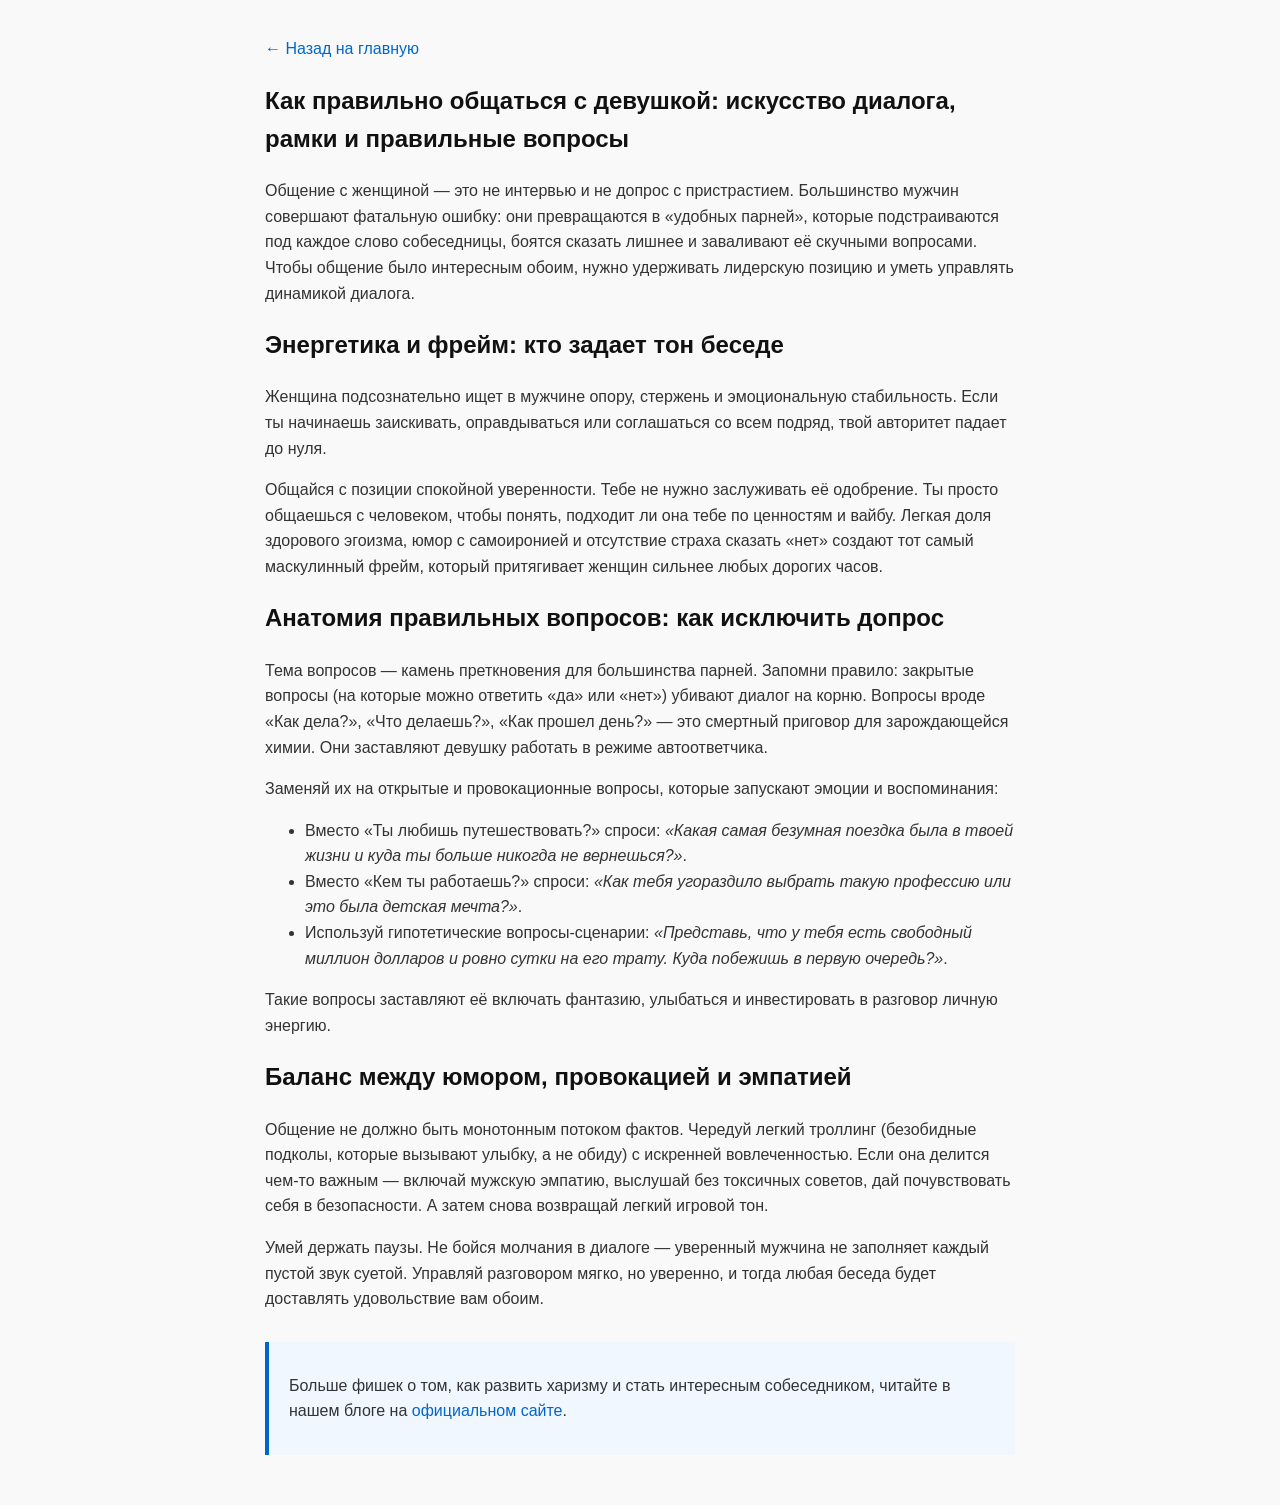
==== art-of-dialogue.html @ b241ec56 "Create art-of-dialogue.html" ====
<!DOCTYPE html>
<html lang="ru">
<head>
    <meta charset="UTF-8">
    <meta name="viewport" content="width=device-width, initial-scale=1.0">
    <title>Как правильно общаться с девушкой: искусство диалога, рамки и правильные вопросы</title>
    <link rel="stylesheet" href="style.css">
</head>
<body>
    <p><a href="index.html">← Назад на главную</a></p>

    <article>
        <h1>Как правильно общаться с девушкой: искусство диалога, рамки и правильные вопросы</h1>
        <p>Общение с женщиной — это не интервью и не допрос с пристрастием. Большинство мужчин совершают фатальную ошибку: они превращаются в «удобных парней», которые подстраиваются под каждое слово собеседницы, боятся сказать лишнее и заваливают её скучными вопросами. Чтобы общение было интересным обоим, нужно удерживать лидерскую позицию и уметь управлять динамикой диалога.</p>

        <h2>Энергетика и фрейм: кто задает тон беседе</h2>
        <p>Женщина подсознательно ищет в мужчине опору, стержень и эмоциональную стабильность. Если ты начинаешь заискивать, оправдываться или соглашаться со всем подряд, твой авторитет падает до нуля.</p>
        <p>Общайся с позиции спокойной уверенности. Тебе не нужно заслуживать её одобрение. Ты просто общаешься с человеком, чтобы понять, подходит ли она тебе по ценностям и вайбу. Легкая доля здорового эгоизма, юмор с самоиронией и отсутствие страха сказать «нет» создают тот самый маскулинный фрейм, который притягивает женщин сильнее любых дорогих часов.</p>

        <h2>Анатомия правильных вопросов: как исключить допрос</h2>
        <p>Тема вопросов — камень преткновения для большинства парней. Запомни правило: закрытые вопросы (на которые можно ответить «да» или «нет») убивают диалог на корню. Вопросы вроде «Как дела?», «Что делаешь?», «Как прошел день?» — это смертный приговор для зарождающейся химии. Они заставляют девушку работать в режиме автоответчика.</p>
        <p>Заменяй их на открытые и провокационные вопросы, которые запускают эмоции и воспоминания:</p>
        <ul>
            <li>Вместо «Ты любишь путешествовать?» спроси: <em>«Какая самая безумная поездка была в твоей жизни и куда ты больше никогда не вернешься?»</em>.</li>
            <li>Вместо «Кем ты работаешь?» спроси: <em>«Как тебя угораздило выбрать такую профессию или это была детская мечта?»</em>.</li>
            <li>Используй гипотетические вопросы-сценарии: <em>«Представь, что у тебя есть свободный миллион долларов и ровно сутки на его трату. Куда побежишь в первую очередь?»</em>.</li>
        </ul>
        <p>Такие вопросы заставляют её включать фантазию, улыбаться и инвестировать в разговор личную энергию.</p>

        <h2>Баланс между юмором, провокацией и эмпатией</h2>
        <p>Общение не должно быть монотонным потоком фактов. Чередуй легкий троллинг (безобидные подколы, которые вызывают улыбку, а не обиду) с искренней вовлеченностью. Если она делится чем-то важным — включай мужскую эмпатию, выслушай без токсичных советов, дай почувствовать себя в безопасности. А затем снова возвращай легкий игровой тон.</p>
        <p>Умей держать паузы. Не бойся молчания в диалоге — уверенный мужчина не заполняет каждый пустой звук суетой. Управляй разговором мягко, но уверенно, и тогда любая беседа будет доставлять удовольствие вам обоим.</p>

        <div class="cta-box">
            <p>Больше фишек о том, как развить харизму и стать интересным собеседником, читайте в нашем блоге на <a href="https://your-main-site.com" target="_blank" rel="noopener">официальном сайте</a>.</p>
        </div>
    </article>
</body>
</html>
---- style.css ----
body {
    font-family: -apple-system, BlinkMacSystemFont, "Segoe UI", Roboto, Helvetica, Arial, sans-serif;
    line-height: 1.6;
    color: #333;
    max-width: 750px;
    margin: 0 auto;
    padding: 20px;
    background-color: #f9f9f9;
}
header, footer {
    padding: 20px 0;
    border-bottom: 1px solid #eee;
    margin-bottom: 30px;
}
footer {
    border-bottom: none;
    border-top: 1px solid #eee;
    margin-top: 50px;
}
h1, h2, h3 { color: #111; }
a { color: #0066cc; text-decoration: none; }
a:hover { text-decoration: underline; }
.article-list { list-style: none; padding: 0; }
.article-list li { margin-bottom: 25px; }
.article-list h3 { margin-bottom: 5px; }
.cta-box {
    background-color: #f0f7ff;
    border-left: 4px solid #0066cc;
    padding: 15px 20px;
    margin: 30px 0;
}
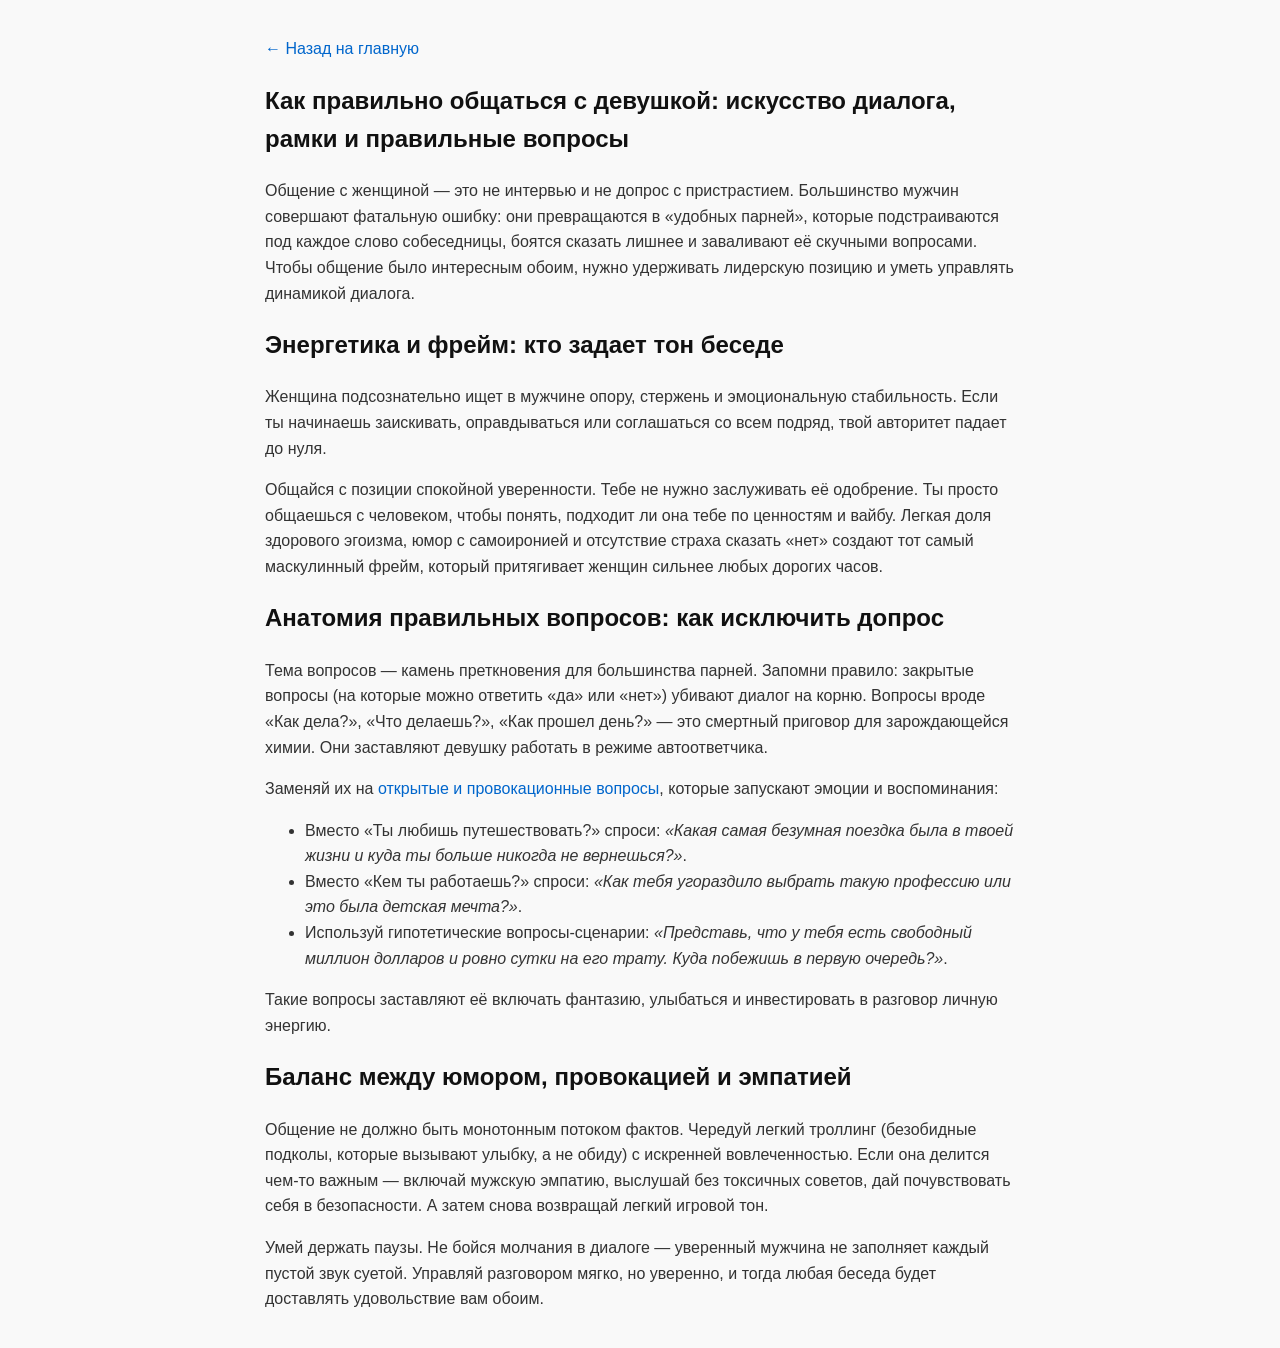
==== commit 35dfdca5: "Update art-of-dialogue.html" ====
--- a/art-of-dialogue.html
+++ b/art-of-dialogue.html
@@ -19,7 +19,7 @@
 
         <h2>Анатомия правильных вопросов: как исключить допрос</h2>
         <p>Тема вопросов — камень преткновения для большинства парней. Запомни правило: закрытые вопросы (на которые можно ответить «да» или «нет») убивают диалог на корню. Вопросы вроде «Как дела?», «Что делаешь?», «Как прошел день?» — это смертный приговор для зарождающейся химии. Они заставляют девушку работать в режиме автоответчика.</p>
-        <p>Заменяй их на открытые и провокационные вопросы, которые запускают эмоции и воспоминания:</p>
+        <p>Заменяй их на <a href="https://rossdating.com/100-voprosov-devushke/" target="_blank" rel="noopener">открытые и провокационные вопросы</a>, которые запускают эмоции и воспоминания:</p>
         <ul>
             <li>Вместо «Ты любишь путешествовать?» спроси: <em>«Какая самая безумная поездка была в твоей жизни и куда ты больше никогда не вернешься?»</em>.</li>
             <li>Вместо «Кем ты работаешь?» спроси: <em>«Как тебя угораздило выбрать такую профессию или это была детская мечта?»</em>.</li>
@@ -31,9 +31,6 @@
         <p>Общение не должно быть монотонным потоком фактов. Чередуй легкий троллинг (безобидные подколы, которые вызывают улыбку, а не обиду) с искренней вовлеченностью. Если она делится чем-то важным — включай мужскую эмпатию, выслушай без токсичных советов, дай почувствовать себя в безопасности. А затем снова возвращай легкий игровой тон.</p>
         <p>Умей держать паузы. Не бойся молчания в диалоге — уверенный мужчина не заполняет каждый пустой звук суетой. Управляй разговором мягко, но уверенно, и тогда любая беседа будет доставлять удовольствие вам обоим.</p>
 
-        <div class="cta-box">
-            <p>Больше фишек о том, как развить харизму и стать интересным собеседником, читайте в нашем блоге на <a href="https://your-main-site.com" target="_blank" rel="noopener">официальном сайте</a>.</p>
-        </div>
     </article>
 </body>
 </html>
